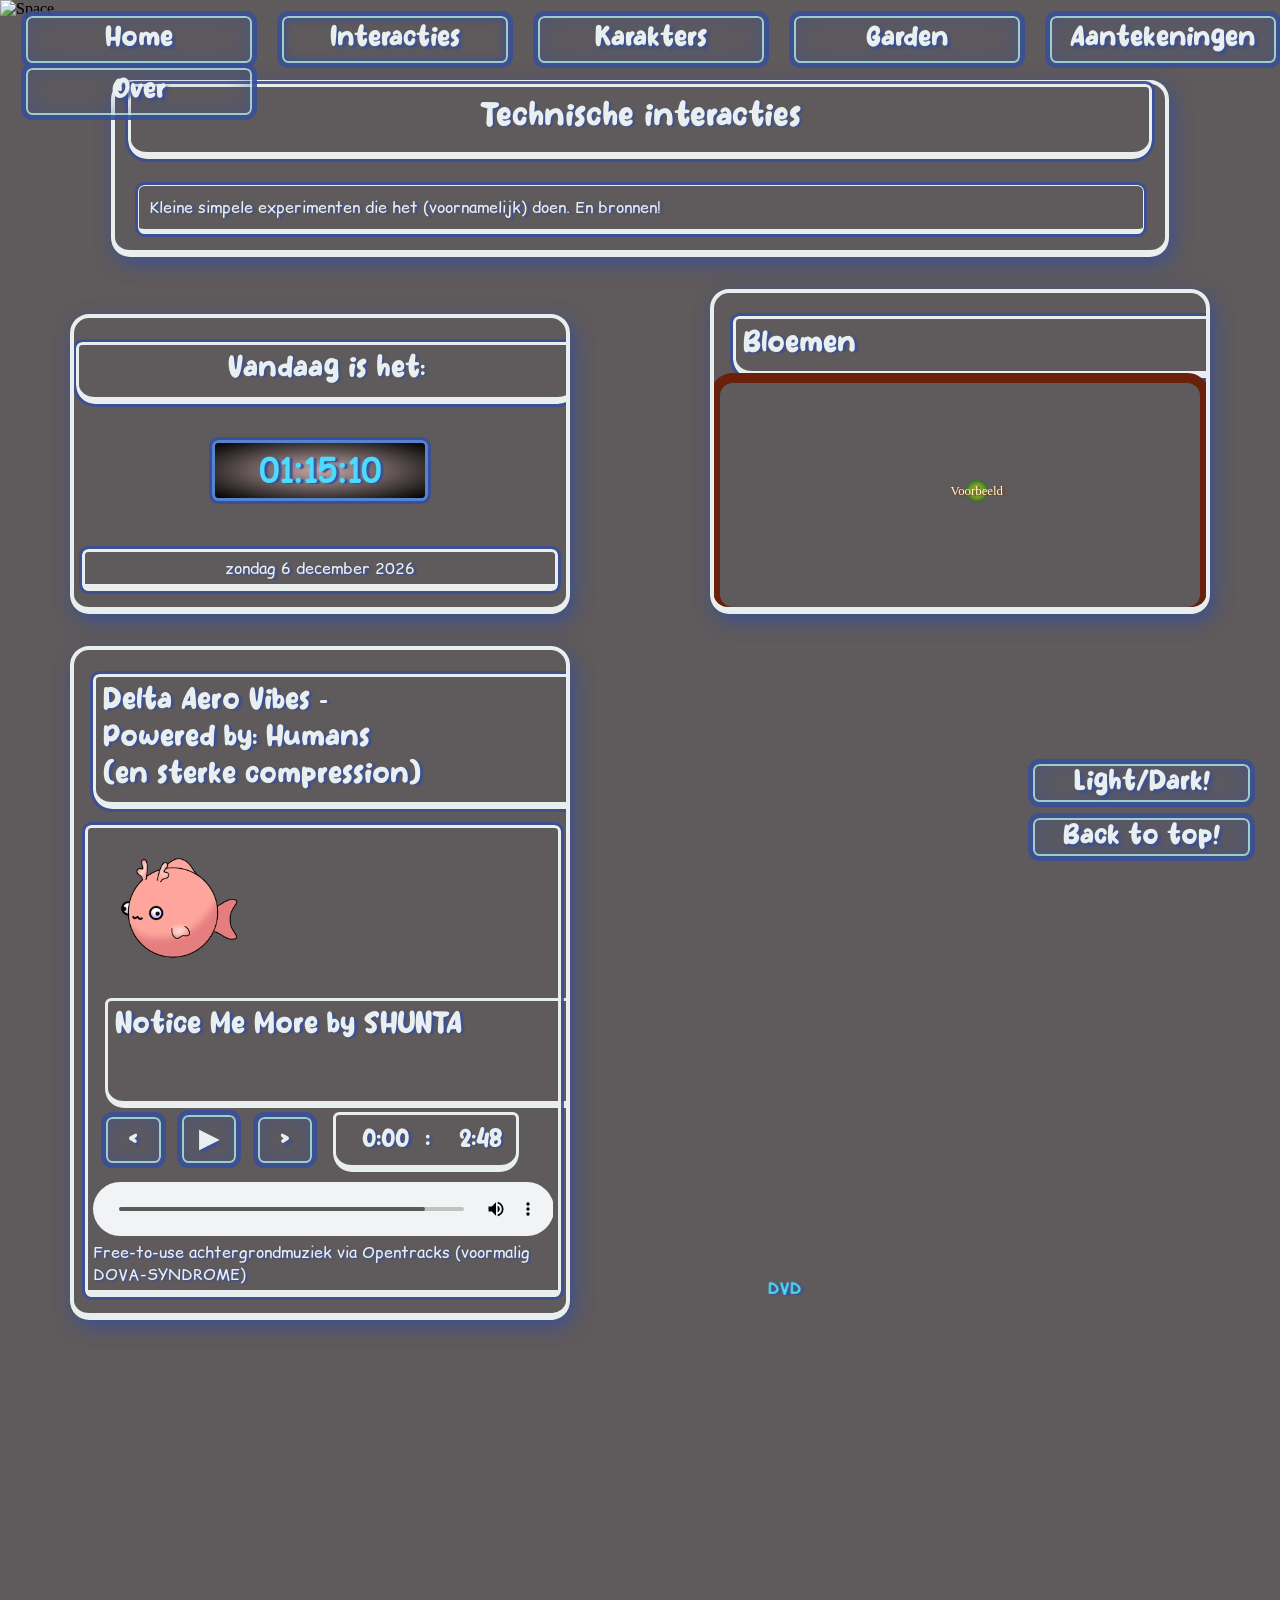
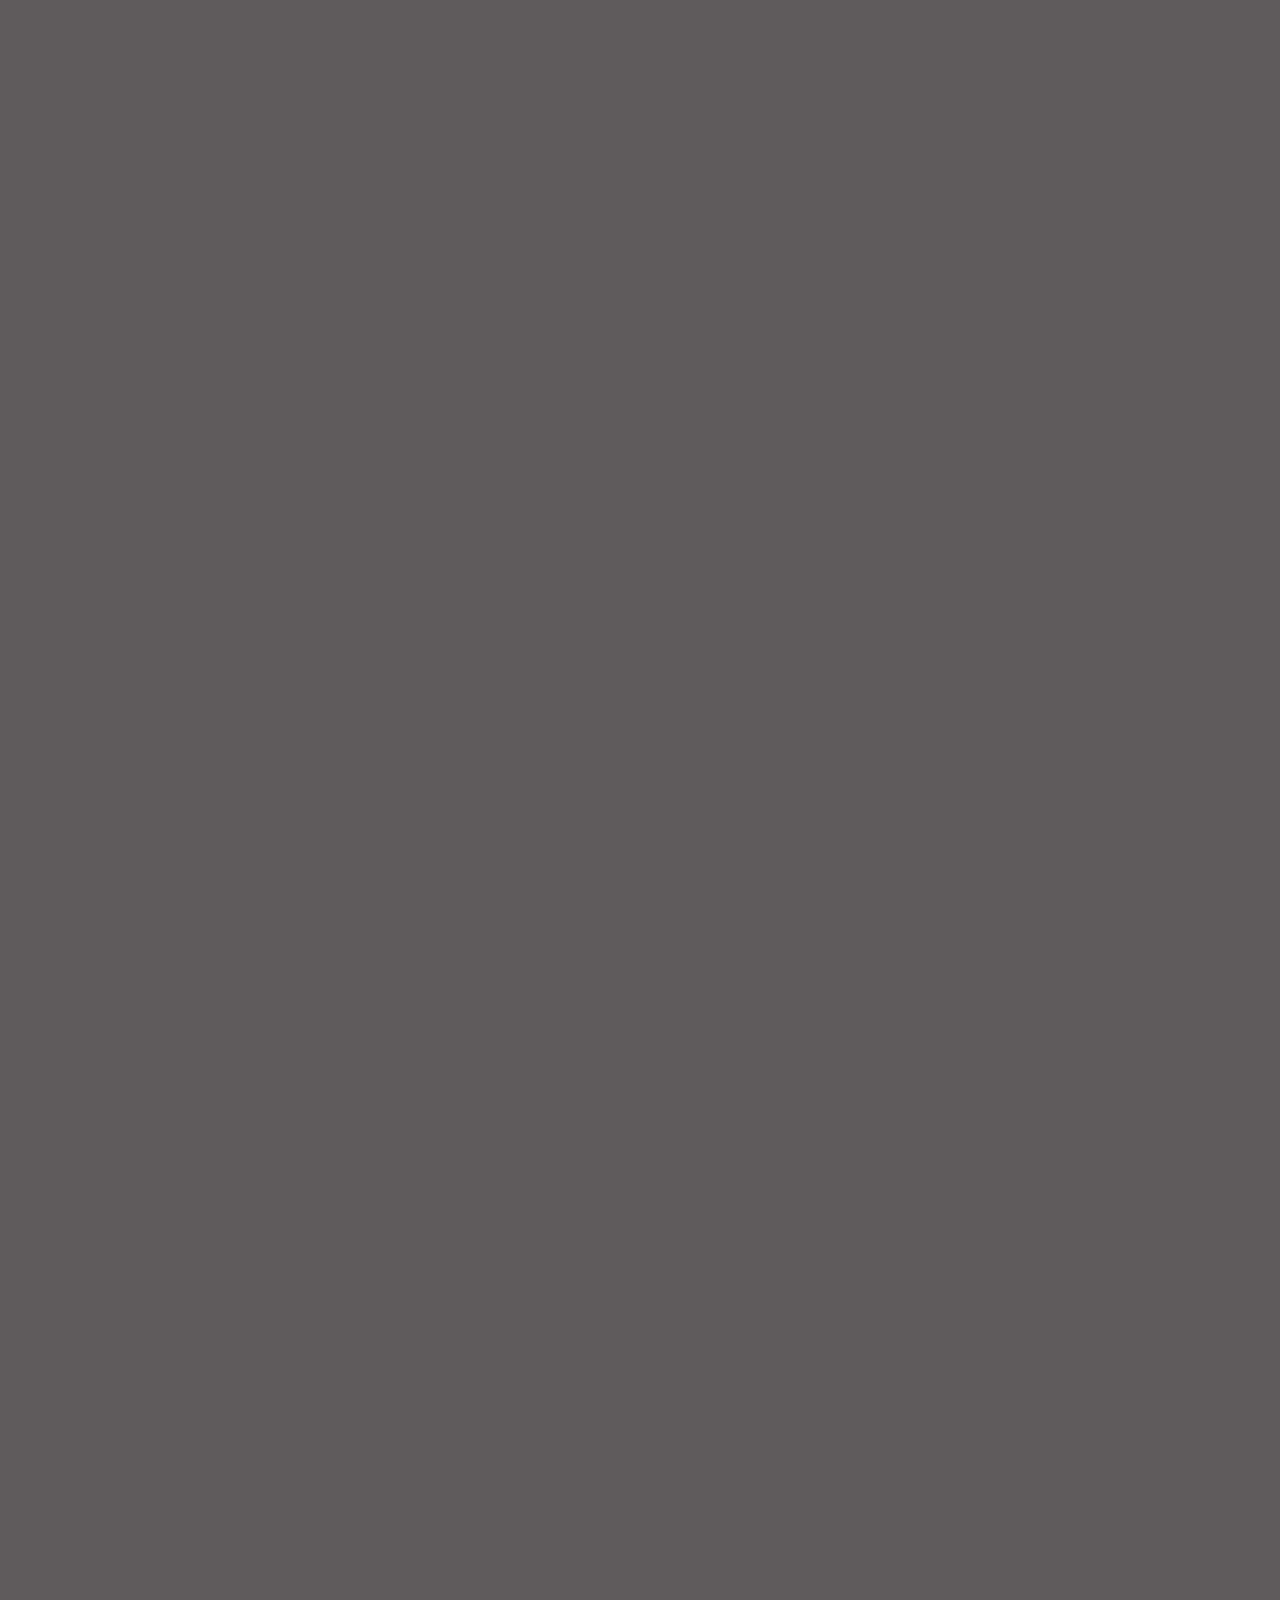
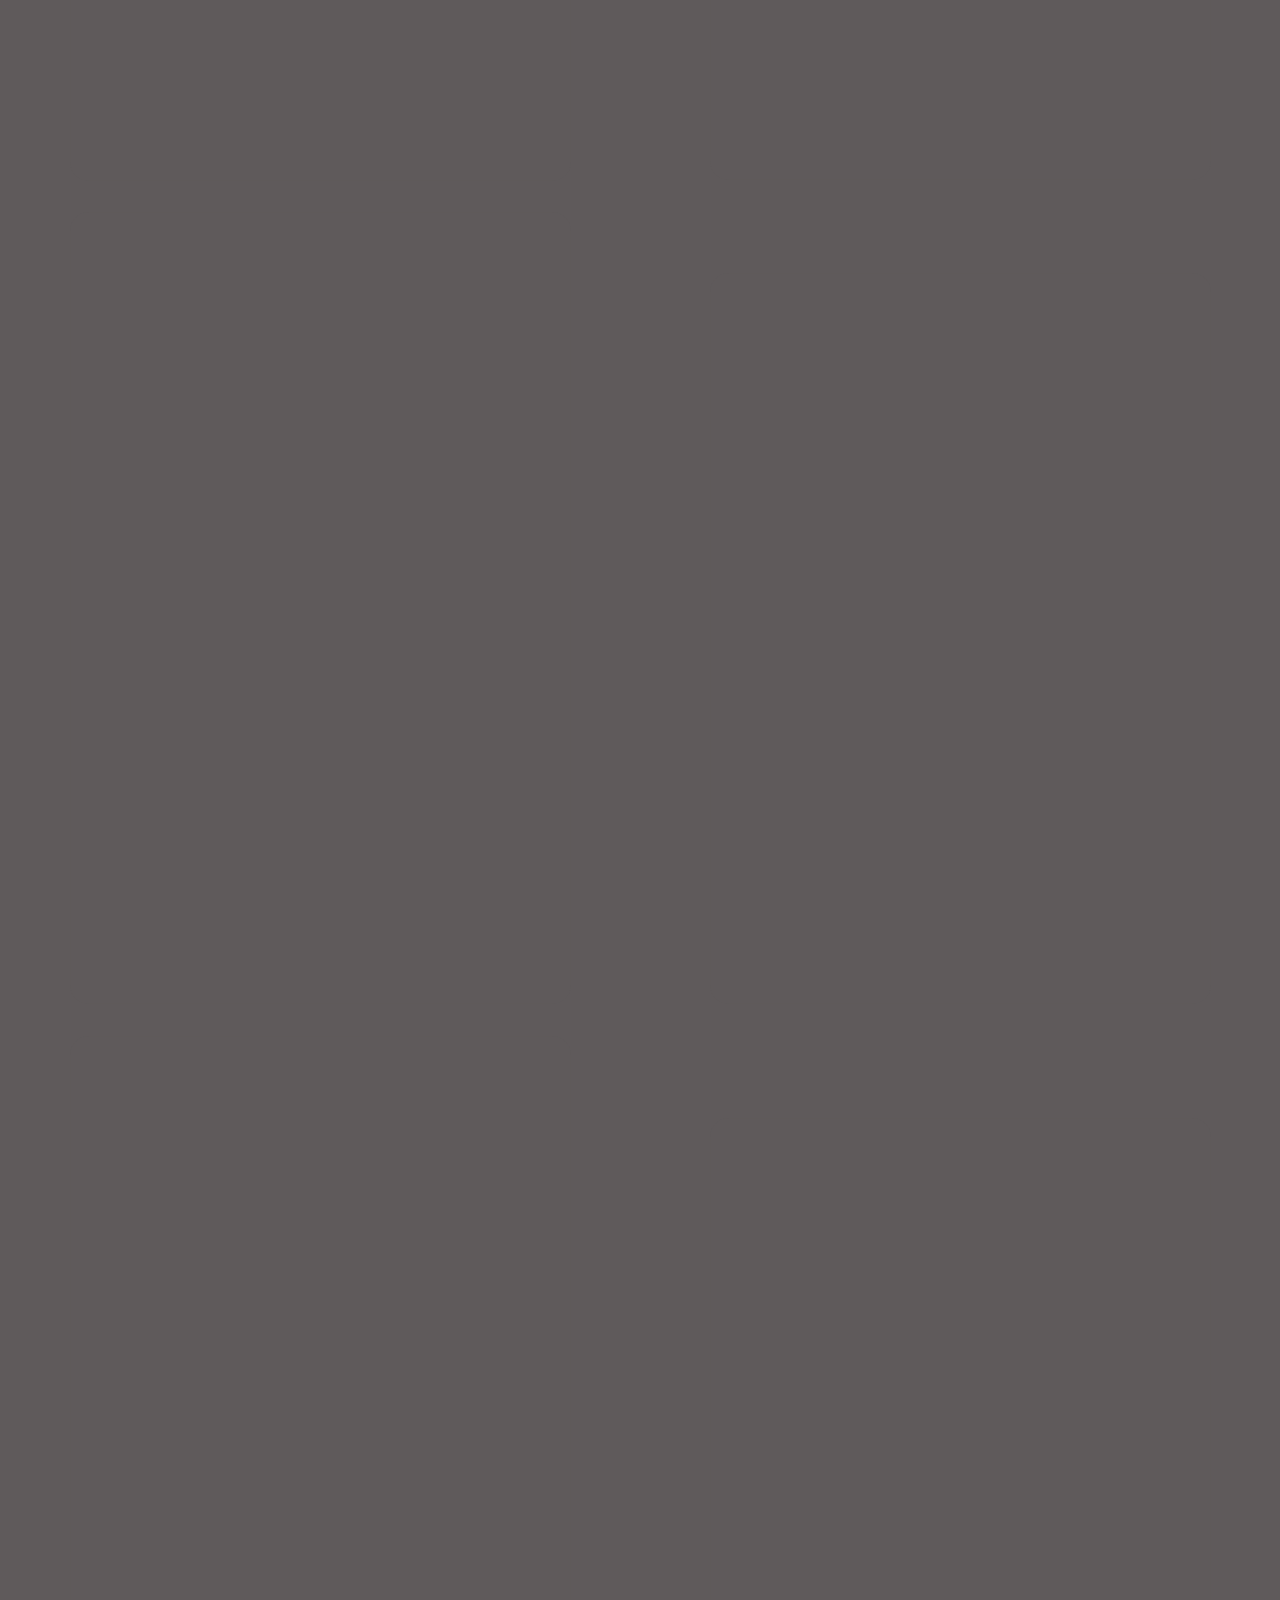
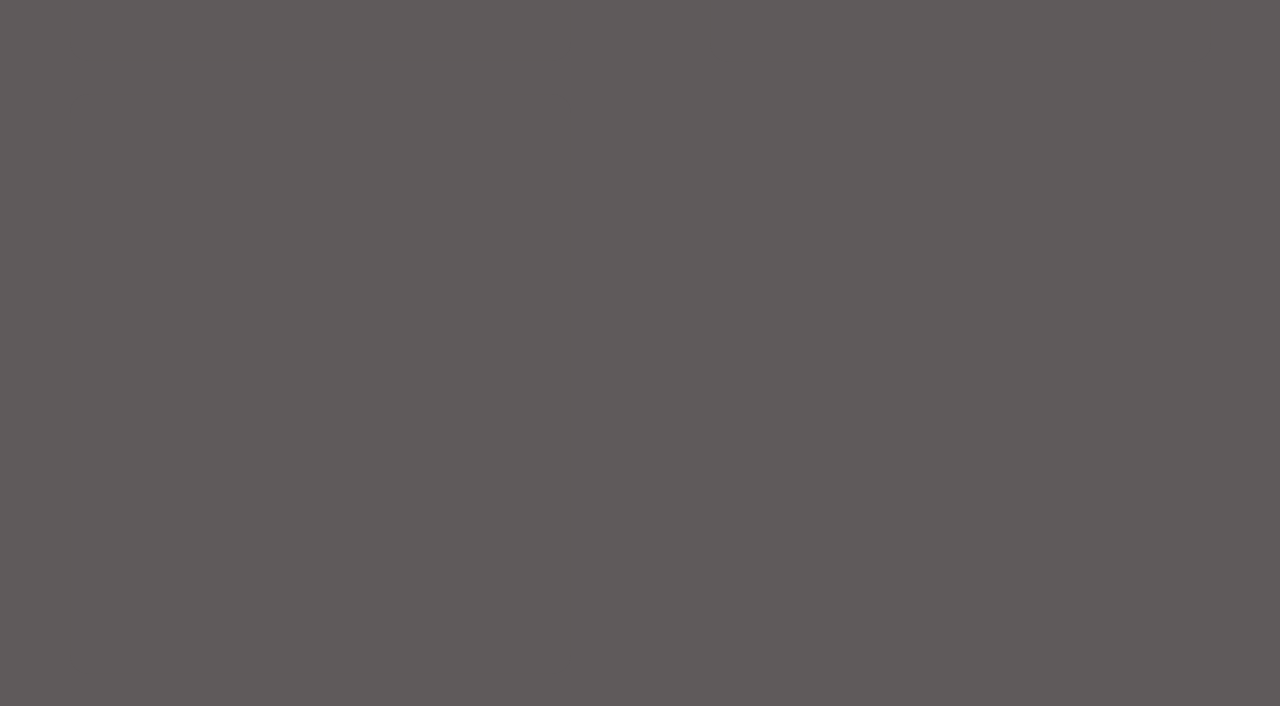
==== html/interactief.html @ 08a86a48 "update" ====
<!DOCTYPE html>
<html lang="nl" id="htmlTheme" class="lightTheme">
<head>
    <title>Interactief - Digital Garden</title>
    <meta charset="UTF-8">
    <meta name="viewport" content="width=device-width, initial-scale=1.0">
    <link rel="icon" type="image/png" href="../images/favicon/favicon-96x96.png" sizes="96x96">
    <link rel="icon" type="image/svg+xml" href="../images/favicon/favicon.svg">
    <link rel="shortcut icon" href="../images/favicon/favicon.ico">
    <link rel="stylesheet" href="../css/base.css">
    <link rel="stylesheet" href="../css/grid-text-containers-base.css">
    <link rel="stylesheet" href="../css/flower-button.css">
    <link rel="stylesheet" href="../css/interactief-picker-player.css">
    <link rel="stylesheet" href="../css/gradient-animaties-opdracht.css">
</head>
<body style="background-color:rgb(95, 90, 91)">
    <script>
        document.addEventListener('DOMContentLoaded', function load() {
            document.getElementById("trackImg").style.animationPlayState = "paused";
            pickSong(songList);
        });
    </script>
<nav>
    <a class="screenReaderShortcut" href="#mainContent">Overslaan naar hoofdcontent</a>
    <a class="btn-style" href="../index.html">Home</a>
    <a class="btn-style here" >Interacties</a>
    <a class="btn-style" href="./characters.html">Karakters</a>
    <a class="btn-style" href="./inspiration-garden.html">Garden</a>
    <a class="btn-style" href="./aantekeningen.html">Aantekeningen</a>
    <a class="btn-style" href="./over.html">Over</a>
</nav>
    <article id="mainContent" class="textContainer introText">
    <h1>Technische interacties</h1>
    <p>Kleine simpele experimenten die het (voornamelijk) doen. En bronnen!</p>
    </article>

<main class="gridColumnsContainer">

    <article class="textContainer timeContainer">
    <h2>Vandaag is het:</h2>
    <p id="currentTime">...</p>
    <p id="currentDate">...</p>
    </article>
    <script src="../js/update-date-time.js"></script>

    <article class="textContainer">
        <h2>Bloemen</h2>
        <div id="field">
        <p id="flower">Voorbeeld</p>
        </div>
    </article>

    <article class="textContainer">
    <h2>Delta Aero Vibes -<br>Powered by: Humans<br>(en sterke compression)</h2>
    <p class="bgBg">
    <img id="trackImg" src="../images/export-spinvis.png" alt="Drawing of a fish">
    <span id="trackName" style="min-height:3em"> >Wachten op input...</span>
        <button class="btn-style audioButton" onclick="pickPrevSong(songList)">&lt;</button>
        <button class="btn-style audioButton" id="playButton" onclick="togglePlay()">▶</button>
        <button class="btn-style audioButton" onclick="pickNextSong(songList)">&gt;</button>
        <span id="playerTimeContainer">
        <span id="currentSongTime" class="time">0:00</span> : <span id="durationTime" class="time">0:00</span>
        </span><br>
        <audio id="trackAudio" controls src="../sound/Notice_Me_More.mp3"></audio><br>
        <!--
        <input type="range" id="seek-slider" min="1" max="100" value="0" onchange="seekTo()">
        <input type="range" id="volume-slider" max="100" value="100">
        -->
        Free-to-use achtergrondmuziek via Opentracks (voormalig DOVA-SYNDROME)
    </p>
    </article>
    <script src="../js/audio-player.js"></script>

    <article class="textContainer">
        <h2>Prehistorische entertainment</h2>
        <p>Verouderd marquee element, maar zeer entertaining.</p>
            <marquee
    style="border: 0.3vw solid rgb(85, 131, 210); outline: 0.3vw solid rgb(57, 79, 152); border-radius: 0.5vw; background-color:black; background: radial-gradient(rgb(194, 169, 169), black); color: rgb(74, 219, 255); font-size: 1em; font-weight:bold;"
    direction="down"
    width="250"
    height="200"
    behavior="alternate"
    class="outlined">
    <marquee behavior="alternate">DVD</marquee>
    </marquee>
    </article>

    <article class="textContainer">
        <h2>Color picker</h2>
        <input id="colorPicker" type="color">
        <p id="dynamicBg"><span id="dynamicTextColor">hex #xxxxxx<br>rgb(x, x, x)</span></p>
    </article>
    <script src="../js/color-picker-display.js"></script>

    <article class="textContainer">
        <h2>D20 dobbelsteen</h2>
        <p>Krijg een random getal tussen 1 en 20.</p>
        <button id="dice" class="btn-style">Gooi</button>
    </article>
    <script src="../js/dice.js"></script>

    <article class="textContainer">
        <h2>Aaibare Alaskan Malamute</h2>
        <p>In het Copper/Ahtna chapter in Alaska laat deltakarakter Tagha aan Rosie de Iditarod Trail Hondenslede Race zien.<br><br>
            - Druk op de hond om de interactie te beginnen!<br>
            - Maak een grote aaibeweging over de hond met de muis :D</p>
        <img id="deltaDog" onclick="setPose(poseOptions)" src="../images/dog/export-dog-tail-default-open.png" alt="Drawing of an Alaskan malamute dog">
    </article>
    <script src="../js/pet-the-dog.js"></script>

    <article class="textContainer">
        <h2>Songtekst opdracht</h2>
        <p>Interactieve iframe: Virtual Insanity door Jamiroquai.<a target="_blank" href="./songtekst-opdracht.html" class="linkSimple btn-style">Direct naar songtekst pagina</a></p>
        <iframe src="./songtekst-opdracht.html"></iframe>
    </article>

    <article class="textContainer variableColorContainer kleurText">
        <h2>Variable kleuren: light & dark</h2>
        <p>Kleuren die je tegenkomt op de site.</p>
        <article class="variableColorLight">
            <h3>Light mode kleuren</h3>
            <p style="background-color:var(--light-hoofdkleur)">--light-hoofdkleur: rgb(85, 131, 210);</p>
            <p style="background-color:var(--light-outlinekleur)">--light-outlinekleur: rgba(57, 79, 152, 0.9);</p>
            <p style="background-color:var(--light-accentkleur)">--light-accentkleur: rgba(19, 94, 31, 0.9);</p>
            <p class="darkText" style="background-color:var(--light-borderkleur)">--light-borderkleur: rgba(174, 236, 229, 0.8);</p>
            <p class="darkText" style="background-color:var(--light-tekstkleur)">--light-tekstkleur: rgb(233, 239, 239);</p>
        </article>
        <article class="variableColorDark">
            <h3>Dark mode kleuren</h3>
            <p style="background-color:var(--dark-hoofdkleur)">--dark-hoofdkleur: rgb(132, 75, 85);</p>
            <p style="background-color:var(--dark-rood-outlinekleur)">--dark-rood-outlinekleur: rgba(94, 19, 43, 0.9);</p>
            <p style="background-color:var(--dark-groen-schaduwkleur)">--dark-groen-schaduwkleur: rgba(28, 60, 36, 0.9);</p>
            <p style="background-color:var(--dark-knop-shine)">--dark-knop-shine: rgb(76, 137, 75);</p>
            <p class="darkText" style="background-color:var(--dark-borderkleur)">--dark-borderkleur: rgba(236, 165, 165, 0.8);</p>
            <p class="darkText" style="background-color:var(--dark-tekstkleur)">--dark-tekstkleur: rgb(237, 223, 223);</p>
        </article>
    </article>

    <article class="textContainer variableColorContainer">
        <h2>Gradienten: light & dark</h2>
        <p>De gradienten die je tegenkomt op de site.</p>
        <article class="variableColorLight">
            <h3>Light mode gradienten</h3>
            <p style="background-image:linear-gradient(to bottom left, var(--light-hoofdkleur), rgb(90, 110, 176), rgba(141, 158, 214, 0.8), var(--light-outlinekleur), var(--light-hoofdkleur))">Knoppen: linear-gradient(to bottom left, var(--light-hoofdkleur), rgb(90, 110, 176), rgba(141, 158, 214, 0.8), var(--light-outlinekleur), var(--light-hoofdkleur))</p>
            <p style="background-image:linear-gradient(170deg in oklch, var(--light-outlinekleur) 10%, var(--light-accentkleur) 90%)">Navigatie HIER: linear-gradient(170deg in oklch, var(--light-outlinekleur) 10%, var(--light-accentkleur) 90%)</p>
            <p style="background-image:linear-gradient(170deg in oklch, var(--light-outlinekleur) 10%, var(--light-accentkleur), var(--dark-groen-schaduwkleur) 90%)">Headers, textboxes: linear-gradient(170deg in oklch, var(--light-outlinekleur) 10%, var(--light-accentkleur), var(--dark-groen-schaduwkleur) 90%)</p>
            <p style="background-image:repeating-linear-gradient(45deg, rgba(106, 210, 85, 0.6) 10px, rgba(230, 255, 86, 0.5) 100px, rgba(47, 207, 165, 0.6) 250px, rgba(106, 210, 85, 0.6) 400px)">Text container: repeating-linear-gradient(45deg in oklch, rgba(106, 210, 85, 0.6) 10px, rgba(230, 255, 86, 0.5) 100px, rgba(47, 207, 165, 0.6) 250px, rgba(106, 210, 85, 0.6) 400px)</p>
        </article>
        <article class="variableColorDark">
            <h3>Dark mode gradienten</h3>
            <p style="background-image:linear-gradient(to bottom left, var(--dark-groen-schaduwkleur), var(--dark-knop-shine), var(--dark-groen-schaduwkleur))">Knoppen: linear-gradient(to bottom left, var(--dark-groen-schaduwkleur), var(--dark-knop-shine), var(--dark-groen-schaduwkleur))</p>
            <p style="background-image:linear-gradient(in oklch, rosybrown, var(--dark-hoofdkleur))">Navigatie HIER: linear-gradient(in oklch, rosybrown, var(--dark-hoofdkleur))</p>
            <p style="background-image:linear-gradient(170deg in oklch, var(--dark-hoofdkleur), var(--dark-rood-outlinekleur))">Headers, textboxes: linear-gradient(170deg in oklch, var(--dark-hoofdkleur), var(--dark-rood-outlinekleur))</p>
            <p style="background-image:linear-gradient(to bottom right, rgb(159, 109, 97), rgba(245, 200, 200, 0.7), rgb(159, 109, 97))">Text container: linear-gradient(to bottom right, rgb(159, 109, 97), rgba(245, 200, 200, 0.7), rgb(159, 109, 97))</p>
        </article>
    </article>

    <article class="textContainer gradientAnimatieOpdracht">
        <h2>Extra interactieve hovers</h2>
        <div>Clock effect</div>
        <div>Light effect</div>
        <div>Jumping fish</div>
        <div>Font Stretch</div>
        <div>Hourglass effect</div>
    </article>

    <article class="textContainer scrollLock">
        <h2>Deep dives en hun kennisbrenging</h2>
        <p>S0 - HTML & CSS Basics<br>
        ~ De site bestaat uit nette, duidelijke html en css.
        <img src="../images/deep-dives-summary-images/screenshot-dives-nette-html.jpg" alt="">
    </p>
        <p>S0 - Praktische CSS<br>
        ~ Veel gestijld met css, komen ook verschillende selectoren bij kijken.
        <img src="../images/deep-dives-summary-images/screenshot-dives-selectoren.jpg" alt="">
    </p>
        <p>S0 - CSS: fonts met kleur en effecten<br>
        ~ Fonts gevonden via DaFont en Google Fonts, toegevoegd met @fontface.
        <img src="../images/deep-dives-summary-images/screenshot-dives-font-face.jpg" alt="">
    </p>
        <p>S0 - Typografie<br>
        ~ Speels lettertype met persoonlijkheid voor knoppen en headers, en simpel leesbaar lettertype voor leesmateriaal.
        <img src="../images/deep-dives-summary-images/screenshot-lettertypes-speels-en-leesbaar.jpg" alt="">
    </p>
        <p>S0 - Schetsen van o.a. interactie en animatie<br>
        ~ Gemaakt wanneer nodig.
        <img src="../images/deep-dives-summary-images/screenshot-dives-img_rosie-hoofdmenu-schets.jpg" alt="">
    </p>
        <p>S0 - Interactie: MMD, micro-interacties, forms<br>
        ~ Interactieve elementen zoals knoppen hebben hover, focus en active states.
        <img src="../images/deep-dives-summary-images/screenshot-dives-states.jpg" alt="">
    </p>
        <br>
        <p>S1 - Light & Dark theme<br>
        ~ Custom properties gebruikt, bv voor de kleuren. Schakelen tussen dark en light mode met light-dark().
        <img src="../images/deep-dives-summary-images/screenshot-dives-variable-colors.jpg" alt="">
    </p>
        <p>S1 - Mooie kleuren en gradients<br>
        ~ Veel kleuren gebruikt met gradienten, vooral linear-gradient(), maar ook gebruik gemaakt van conic-gradient() en repeating-linear-gradient(). Geexperimenteerd met @property. Voldoende contrast tussen de kleuren.
        <img src="../images/notes-images/screenshot-chars-focus-brightend-light.jpg" alt="">
    </p>
        <p>S1 - Grid 101 + Media queries<br>
        ~ Grid kolommen en flexbox gebruikt. @media gebruikt voor het responsive maken van de site op kleinere formaten zoals > 30em. Bijvoorbeeld op de homepage op een groot scherm, staat de afbeelding van de mascotte bovenaan op de zijkant, maar op mobiel formaat staat ze onderin binnen het vak.
        <img src="../images/deep-dives-summary-images/screenshot-dives-index-img.jpg" alt="" style="width:50%">
    </p>
        <p>S1 - Responsive grid + Grid-areas<br>
        ~ Display grid gebruikt samen met grid-template-columns: repeat(auto-fit, minmax(40em, 1fr)) voor responsive kolommen.
        <img src="../images/deep-dives-summary-images/screenshot-dives-grid.jpg" alt="">
    </p>
        <p>S2 - Buttons, states en selectors<br>
        ~ Alle knoppen hebben hover, focus en active states.
        <img src="../images/deep-dives-summary-images/screenshot-dives-knop-focus.jpg" alt="">
    </p>
        <p>S2 - Buttons + Dialogs<br>
        ~ Buttons die allerlei dingen doen zoals light/dark wisselen. Cookie melding is een dialog.
        <img src="../images/deep-dives-summary-images/screenshot-dives-cookie-dialog.jpg" alt="">
    </p>
        <p>S2 - Position + Dialogs<br>
        ~ Per position een voorbeeld: fixed voor de navigatie, sticky voor de popup in de inspiratiegarden, absolute voor de decoratieve afbeelding op het hoofdmenu, relative voor de containers van de afbeeldingrijtjes op de over pagina, static voor alles waar geen specifiek type position voor nodig is.
        <img src="../images/deep-dives-summary-images/screenshot-dives-position-fixed.jpg" alt="">
    </p>
        <p>S2 - Meer interactie met HTML en CSS<br>
        ~ Target="blank" toegevoegd aan de link naar de pagina in het iframe op de interacties pagina zodat het opent in een nieuw tabblad, en je makkelijker terug kan naar de hoofdsite. Gestijld met selector a[target="_blank"].
        <img src="../images/deep-dives-summary-images/screenshot-dives-target-blank.jpg" alt="" style="width:50%">
    </p>
        <br>
        <p>S3 - Interessantere layouts<br>
        ~ Vw voor bijna alle grootte-gerelateerde situaties gebruikt. Clamp() gebruikt voor responsive lettergroottes.
        <img src="../images/deep-dives-summary-images/screenshot-dives-font-clamp.jpg" alt="">
    </p>
        <p>S3 - Variabele fonts<br>
        ~ Functioneel variabele font "MovementV" gevonden en hover transities met font-variation-settings uitgeprobeerd.
        <img src="../images/notes-images/screenshot-font-stretch-state-hover.jpg" alt="" style="width:50%">
    </p>
        <p>S3 - CSS animaties<br>
        ~ Animaties gemaakt met @keyframes, en transition bv naar :hover en :active.
        <img src="../images/deep-dives-summary-images/screenshot-dives-keyframes.jpg" alt="">
    </p>
        <p>S3 - Maak je website af<br>
        ~ Validatie en toegankelijkheid doorstaan.
        <img src="../images/deep-dives-summary-images/screenshot-dives-validatie-ok.jpg" alt="">
    </p>
    </article>

    <article class="textContainer">
        <h2>Inspirerende digital gardens gezien, met resources</h2>
        <p>Verzameld aan het begin van dit blok. Alle sites gelinkt.<br>Druk op de iframe hieronder en gebruik de links en rechts pijltjes voor het navigeren door de Remark presentatie.<a target="_blank" href="./remark-presentatie.html" class="linkSimple btn-style">Direct naar presentatie pagina</a></p>
        <iframe src="./remark-presentatie.html"></iframe>
    </article>

    <article class="textContainer bronnenContainer">
        <h2>Technische bronnen</h2>
        <p>
        - Vorige opleiding voorkennis (html, css, javascript, python)<br><br>
        - MDN (wat doet een element of property precies op zichzelf)<br><a>https://developer.mozilla.org/en-US/docs/Web/HTTP/Reference/Status/418</a><br><br>
        - Stack Overflow (specifieke antwoorden bij specifieke vragen)<br><a>https://stackoverflow.com/questions/26449590/make-css-pseudoelement-before-same-height-as-main-element</a><br><br>
        - De deep dives (specifieke handige inspiratie)<br><a>https://codepen.io/editor/vasilisvg/pen/01a10b68-abd8-77ce-a22a-64502d29c880</a><br><br>
        - Uitproberen en combineren en kijken wat er gebeurt.<br><a>https://christina.keultjes.net/digital-garden/index.html</a>
        </p>
    </article>

        <article class="textContainer bronnenContainer">
        <h2>Overige bronnen</h2>
        <p>
        - Pixabay (Royalty-vrije afbeeldingen. Bijvoorbeeld hierachter de ruimte-achtergrond en de gif er bovenop)<br><a>https://pixabay.com/illustrations/stars-sky-space-space-wallpaper-2643089/</a><br><br>
        - Opentracks [voormalig DOVA-SYNDROME] (Royalty-vrije muziek gemaakt door echte mensen. Voor de muziekspeler op deze pagina)<br><a>https://opentracks.com/en/bgm/detail/23852</a><br><br>
        - Mezelf (Eigen tekeningen, eigen code, eigen passie)<br><br><img src="../images/export-goldi-en-rosie-wojack-pointing.png">
    </p>
    </article>

</main>
<button id="lightDark" class="btn-style">Light/Dark!</button>
<button id="btt" class="btn-style">Back to top!</button>
<script src="../js/back-to-top.js"></script>
<script src="../js/light-dark-theme-switch.js"></script>
<img class="backgroundImg" src="https://cdn.pixabay.com/photo/2017/08/15/08/23/stars-2643089_1280.jpg" alt="Space">
<img class="backgroundImg" style="filter: saturate(0.1); opacity: 0.2;" src="https://cdn.pixabay.com/animation/2024/05/22/19/11/19-11-53-681_512.gif" alt="Space">
</body>
</html>
---- css/base.css ----
@font-face {font-family: First Coffee; src: url('../fonts/First-Coffee.ttf');}
/*@font-face {font-family: Yusei Magic; src: url('../fonts/YuseiMagic-Regular.ttf');}*/
@font-face {font-family: Comic Relief; src: url('../fonts/ComicRelief-Regular.ttf');}
/**************************
* MARK: Page basics
**************************/
:root {
cursor: url('../images/cursor-images/export-cursor-default-rosie.png'), default;
--light-hoofdkleur: rgb(85, 131, 210);
--light-outlinekleur: rgba(57, 79, 152, 0.9);
--light-accentkleur: rgba(19, 94, 31, 0.9);
--light-borderkleur: rgba(174, 236, 229, 0.8);
--light-tekstkleur: rgb(233, 239, 239);

--dark-hoofdkleur: rgb(132, 75, 85);
--dark-rood-outlinekleur: rgba(94, 19, 43, 0.9);
--dark-groen-schaduwkleur: rgba(28, 60, 36, 0.9);
--dark-knop-shine: rgb(76, 137, 75);
--dark-borderkleur: rgba(236, 165, 165, 0.8);
--dark-tekstkleur: rgb(237, 223, 223);
}
body, html {
    margin:0;
    padding:0;
    scrollbar-color: light-dark(var(--light-outlinekleur), var(--dark-hoofdkleur)) light-dark(var(--light-tekstkleur), var(--dark-tekstkleur));
	@media (prefers-reduced-motion:no-preference) {
		scroll-behavior:smooth;
	}
}
body {
    background-color: light-dark(var(--light-tekstkleur), var(--dark-borderkleur));
    overflow-x: hidden;
}
::selection {
  color: light-dark(var(--light-tekstkleur), var(--dark-tekstkleur));
  background: light-dark(rgb(29, 142, 67), rgb(199, 79, 145));
}
/**************************
* MARK: Links
**************************/
a, button, select, summary, .btn-style {
    cursor: url('../images/cursor-images/export-cursor-pointer-rosie.png'), default;
}
a:focus:not(:active), button:focus:not(:active), select:focus:not(:active), summary:focus:not(:active), .btn-style:focus:not(:active) {
    outline: 0.3em solid light-dark(Chartreuse, cyan);
    border: 0.1em solid rgb(18, 26, 54);
    box-shadow: 0 0 0 0.5em rgb(18, 26, 54) !important;
}
a {
    color: light-dark(var(--light-tekstkleur), var(--dark-tekstkleur));
    text-decoration:none;
}
.screenReaderShortcut {
    position:absolute;
    top:-300%;
}
/**************************
* MARK: Themes 
**************************/
.lightTheme {
  color-scheme: light;
}
.darkTheme {
  color-scheme: dark;
}
.backgroundImg {
    position: fixed;
    top:0;
    bottom: auto;
    overflow: hidden;
    height: auto;
    width: 100vw;
    min-height:100vh;
    mix-blend-mode: multiply;
    z-index:-2;
}
h1 {
    font-family: First Coffee;
    font-size:clamp(2rem, 2vw, 2.5rem);
    font-weight: normal;
    text-align: center;
    color: light-dark(var(--light-tekstkleur), var(--dark-tekstkleur));
    text-shadow: 0.2vw 0.1vw 0.1vw light-dark(var(--light-outlinekleur), var(--dark-rood-outlinekleur));
    border-radius:0.5vw 0.5vw 1.5vw 1.5vw;
    border: 0.3vw solid light-dark(var(--light-tekstkleur), var(--dark-tekstkleur));
    border-bottom: 0.6vw solid light-dark(var(--light-tekstkleur), var(--dark-tekstkleur));
    background-image: light-dark(linear-gradient(170deg in oklch, var(--light-outlinekleur) 10%, var(--light-accentkleur), var(--dark-groen-schaduwkleur) 90%), linear-gradient(170deg in oklch, var(--dark-hoofdkleur), var(--dark-rood-outlinekleur)));
    /*background-image: light-dark(linear-gradient(170deg in oklch, var(--light-outlinekleur), var(--light-accentkleur), var(--dark-groen-schaduwkleur)), linear-gradient(170deg in oklch, var(--dark-hoofdkleur), var(--dark-rood-outlinekleur)));*/
    outline: 0.3vw solid light-dark(var(--light-outlinekleur), var(--dark-groen-schaduwkleur));
    padding:1.2%;
    margin-top: 0;
    z-index:2;
}
/**************************
* MARK: Navigatie
**************************/
nav {
    position:fixed;
    display:grid;
    grid-template-columns: repeat(auto-fit, minmax(15em, 1fr));
    text-align:center;
    justify-content: center;
    font-family:"First Coffee";
    top: 1vw;
    width:100%;
    height:2.9vw;
    /*
    background-color:light-dark(var(--light-hoofdkleur), var(--dark-hoofdkleur));
    background-image: linear-gradient( 102deg, rgba(255,255,255, 0) 20%, rgba(255,255,255, 0.1) 40%, rgba(232, 255, 253, 0.3), rgba(255,255,255, 0) 85% );
    */
    color: light-dark(var(--light-tekstkleur), var(--dark-tekstkleur));
    margin:0;
    z-index:90;
    @media (width < 30em) {
        width: auto;
        display:flex;
        justify-content: space-evenly;
    }
}
/**************************
* MARK: Knoppen
**************************/
.here {
    background-image:none !important;
    color: light-dark(var(--light-tekstkleur), var(--dark-tekstkleur)) !important;
    text-shadow: 0.1em 0.1em 0.1em light-dark(var(--light-outlinekleur), var(--dark-hoofdkleur)) !important;
    background-image: light-dark(linear-gradient(170deg in oklch, var(--light-outlinekleur) 10%, var(--light-accentkleur) 90%), linear-gradient(in oklch, rosybrown, var(--dark-hoofdkleur))) !important;
    box-shadow: inset 0 0 0.3em 0.05em light-dark(var(--light-outlinekleur), var(--dark-groen-schaduwkleur)) !important;
    cursor: url('../images/cursor-images/export-cursor-default-rosie.png'), default;
}
.btn-style {
    display:flex;
    flex-shrink: 0;
    justify-content: center;
    align-items: center;
    text-align: center;
    font-family:"First Coffee";
    font-size: 1.7em;
    /*font-size:clamp(1.7rem, 1.7vw, 1.5rem);*/
    @media (width < 50em) {
        font-size: 1.2em;
    }
    margin: 0.1em;
    color: light-dark(var(--light-tekstkleur), var(--dark-tekstkleur));
    min-width: 150px;
    width:8em;
    max-width:40vw;
    min-height:30px;
    height:1.4em;
    padding: 1% !important;
    margin-left:2vw;
    border-radius: 0.5vw;
    background-color: transparent;
    /*background-image: light-dark(linear-gradient(to bottom left, var(--light-hoofdkleur), var(--light-borderkleur), var(--light-outlinekleur), var(--light-hoofdkleur))*/
    /*background-image: light-dark(linear-gradient(to bottom left, var(--light-hoofdkleur), rgb(90, 110, 176), rgba(141, 158, 214, 0.8), var(--light-outlinekleur), var(--light-hoofdkleur))*/
    background-image: light-dark(linear-gradient(to bottom left, var(--light-hoofdkleur), rgb(90, 110, 176), rgba(141, 158, 214, 0.8), var(--light-outlinekleur), var(--light-hoofdkleur)), linear-gradient(to bottom left, var(--dark-groen-schaduwkleur), var(--dark-knop-shine), var(--dark-groen-schaduwkleur)));
    border:0.08em solid light-dark(var(--light-borderkleur), var(--dark-borderkleur));
    outline: 0.2em solid light-dark(var(--light-outlinekleur), var(--dark-groen-schaduwkleur));
    transition: all 550ms cubic-bezier(0.19, 1, 0.22, 1);
    text-shadow: 0.1em 0.1em 0.1em light-dark(var(--light-outlinekleur), var(--dark-groen-schaduwkleur));
    box-shadow: inset 0 0 2vw light-dark(rgba(57, 79, 152, 0.5), rgba(28, 60, 36, 0.5));
    transform: scale(1);
} 
.btn-style:hover:not(.here) {
    box-shadow: inset 0 0 0.5vw 0.2vw light-dark(var(--light-borderkleur), var(--dark-borderkleur));
    transform: scale(1.03, 1.04);
}
.btn-style:active:not(.here) {
    transition: all 50ms;
    transform: scale(0.9)
}
#btt {
    position: fixed;
    z-index: 5;
    right:1em;
    bottom:1.5em;
    @media (width < 50em) {
        bottom:3.5em;
    }
}
#lightDark {
    position: fixed;
    z-index: 5;
    right:1em;
    bottom:3.5em;
    @media (width < 50em) {
        bottom:5.5em;
    }
}
button {
    background-color: transparent;
}
button a {
    width:100% !important;
}
---- css/grid-text-containers-base.css ----
/**************************
* MARK: Grids
**************************/
.gridColumnsContainer {
    display:grid;
    grid-template-columns: repeat(auto-fit, minmax(40em, 1fr));
    justify-content: center;
}
.gridColumnsContainer > * {
    top:0
}
/**************************
* MARK: Articles
**************************/
.textContainer, article {
    font-family: Comic Relief, Sans-Serif;
    /*font-size: 1.2vw*/
    font-size: clamp(1rem, 1vw, 1.5rem);
    font-weight:300;
    color: light-dark(var(--light-tekstkleur), var(--dark-tekstkleur));
    text-shadow: 0.2vw 0.1vw 0.1vw light-dark(var(--light-outlinekleur), var(--dark-rood-outlinekleur));
    margin:auto;
    width:80%;
    min-width: 300px;
    border-radius:1.5vw;
    background-image: light-dark(
        repeating-linear-gradient(
            45deg in oklch,
            /*
            rgba(85, 204, 210, 0.5) 50px,
            rgba(122, 218, 103, 0.4) 250px,
            rgba(85, 204, 210, 0.5) 300px,
            rgba(85, 204, 210, 0.5) 400px
            
            rgba(106, 210, 85, 0.5) 5%,
            rgba(208, 237, 42, 0.4) 25%,
            rgba(85, 210, 177, 0.5) 70%,
            rgba(106, 210, 85, 0.5) 95%
            */
            rgba(106, 210, 85, 0.6) 10px,
            rgba(230, 255, 86, 0.5) 100px,
            rgba(47, 207, 165, 0.6) 250px,
            rgba(106, 210, 85, 0.6) 400px
        ),
        linear-gradient(
            to bottom right,
            rgb(159, 109, 97),
            rgba(245, 200, 200, 0.7),
            rgb(159, 109, 97))
    );
    backdrop-filter: blur(1.8px);
    box-shadow: 0.3vw 0.5vw 1.5vw light-dark(var(--light-outlinekleur), var(--dark-rood-outlinekleur));
    border: 0.25em solid light-dark(var(--light-tekstkleur), var(--dark-tekstkleur));
    border-bottom: 0.6vw solid light-dark(var(--light-tekstkleur), var(--dark-tekstkleur));
    padding-left:1%;
    padding-right:1%;
    margin-bottom:2em;
}
.textContainer > *:not(img, nav, footer, div, ul) {
    outline: 0.3vw solid light-dark(var(--light-outlinekleur), var(--dark-groen-schaduwkleur));
}
.textContainer:not(.introText) {
    width:30em;
    max-width:90vw;
    overflow:hidden;
}
.textContainer p {
    border: 0.3vw solid light-dark(var(--light-tekstkleur), var(--dark-tekstkleur));
    border-bottom: 0.6vw solid light-dark(var(--light-tekstkleur), var(--dark-tekstkleur));
    border-radius:0.5vw;
    margin-right: 1%;
    margin-left: 1%;
    padding: 1%;
    min-width:96%;
    background-image: light-dark(linear-gradient(170deg in oklch, var(--light-outlinekleur), var(--light-accentkleur), var(--dark-groen-schaduwkleur)), linear-gradient(170deg in oklch, var(--dark-hoofdkleur), var(--dark-rood-outlinekleur)));
}
.textContainer h2, span {
    display: block;
    font-family: First Coffee, Comic Relief, sans-serif;
    font-size:clamp(1.8rem, 1.8vw, 2.8rem);
    font-weight: 300;
    width:100%;
    height:auto;
    margin-left:1vw;
    margin-bottom:1%;
    border-radius:0.5vw 0.5vw 1.5vw 1.5vw;
    border: 0.3vw solid light-dark(var(--light-tekstkleur), var(--dark-tekstkleur));
    border-bottom: 0.6vw solid light-dark(var(--light-tekstkleur), var(--dark-tekstkleur));
    background-image: light-dark(linear-gradient(in oklch, var(--light-outlinekleur), var(--light-accentkleur) 75%, var(--dark-groen-schaduwkleur) 95%), linear-gradient(170deg in oklch, var(--dark-hoofdkleur), var(--dark-rood-outlinekleur)));
    padding-left:1%;
    padding:1.5%;
}
.favColor {
    font-family: First Coffee, Comic Relief;
    font-size:clamp(1.5rem, 1.5vw, 2.5rem);
    background-color: light-dark(var(--light-tekstkleur), var(--dark-tekstkleur));
    text-shadow:none;
}
.textContainer img {
    margin-right: 1.2vw;
    margin-bottom: 1em;
    width:auto;
    height:17.6em;
    border-radius:0.5vw;
    background-color: light-dark(rgb(117, 128, 148), var(--dark-hoofdkleur));
    border: 0.3vw solid light-dark(var(--light-tekstkleur), var(--dark-tekstkleur));
    border-bottom: 0.6vw solid light-dark(var(--light-tekstkleur), var(--dark-tekstkleur));
    float:right;
    clear: right;
    background-size: cover;
}
/**************************
* MARK: Tables
**************************/
.textContainer table {
    width:29em;
    border: 0.3vw solid light-dark(var(--light-tekstkleur), var(--dark-tekstkleur));
    border-bottom: 0.6vw solid light-dark(var(--light-tekstkleur), var(--dark-tekstkleur));
    border-radius:0.5vw;
    margin: 1vw;
    margin-bottom: 1.5vw;
    padding: 2%;
    background-image: light-dark(linear-gradient(170deg in oklch, var(--light-outlinekleur), var(--light-accentkleur), var(--dark-groen-schaduwkleur)), linear-gradient(170deg in oklch, var(--dark-hoofdkleur), var(--dark-rood-outlinekleur)));
}
.textContainer th {
    font-family: First Coffee, Comic Relief;
    font-weight:300
}
td {
    width:70%;
}
th, td {
    border:0.15vw solid light-dark(var(--light-borderkleur), var(--dark-borderkleur));
    padding:1.5%;
}
caption {
    text-align: left;
    padding: 1%;
    border: 0.3vw solid light-dark(var(--light-tekstkleur), var(--dark-tekstkleur));
    border-bottom: none;
    border-radius:0.5vw 0.5vw 0 0;
    background-image: light-dark(linear-gradient(170deg in oklch, var(--light-outlinekleur), var(--light-accentkleur), var(--dark-groen-schaduwkleur)), linear-gradient(170deg in oklch, var(--dark-hoofdkleur), var(--dark-rood-outlinekleur)));
}
.lowerTable {
    width:96.5% !important;
    margin-bottom: 2vw !important;
}
.introText {
    margin-top: 5em;
    @media (width < 60em) {
        margin-top: 8em;
    }
}
.introText p {
    border: 0.15vw solid light-dark(var(--light-tekstkleur), var(--dark-tekstkleur));
    border-bottom: 0.4vw solid light-dark(var(--light-tekstkleur), var(--dark-tekstkleur));
    width:45%;
}
li {
    list-style: none;
}
---- css/flower-button.css ----
#field {
    display:flex;
    flex-wrap: wrap;
    flex-direction: row;
    justify-content: center;
    align-items: center;
    height:14em;
    border-radius: 1vw;
    outline: 0.8vw solid rgb(106, 33, 11);
    background-image: url('https://cdn.pixabay.com/photo/2014/04/03/13/32/earth-312794_1280.jpg') !important;
}
#flower {
    font-family: fantasy;
    font-size:1vw;
    text-align:center;
    color: rgb(255, 244, 199);
    text-shadow: 0.2vw 0.1vw 0.1vw rgb(124, 65, 31);
    height:8em;
    min-width:10px;
    margin-top:1.2%;
    margin-left:8%;
    display:flex;
    justify-content: center;
    align-items: center;
    border:none;
    width:auto;
    aspect-ratio: 1;
    border-radius: 50%;
    transform: scale(1);
    transition:350ms;
}
#flower:hover {
    font-size:1.6vw;
    color: rgb(106, 33, 11);
    text-shadow: 0.2vw 0.1vw 0.1vw rgb(255, 244, 199);
}
#flower:active {
    transform: scale(0.8);
}

/*transitie verbeterd met hulp van een docent*/
#flower {
  --transition-dur:0.7s;
  
  position:relative;
  
  background-image:
    radial-gradient(
      circle, 
     rgb(123, 159, 39) 8%, rgb(57, 106, 53) 14%, transparent 15%);
  background-repeat:no-repeat;
  background-position:50% 50%;
  border-radius:50%;

  transition:1s;

  background-size:100% 100%;

  &:hover {
    background-size:0 0;
  }
}

#flower::before {
  content:"";

  position:absolute;
  inset:-3em;
  
  background-color:rgb(255, 158, 164);
  background-image: radial-gradient(circle, rgb(234, 192, 115) 12% , rgb(255, 158, 164) 30%, rgb(203, 92, 90) 80%);

  /*code voor de bloemvorm via https://css-generators.com/flower-shapes/*/
    --g:/37.02% 37.02% radial-gradient(#000 calc(71% - 1px),#0000 71%) no-repeat; 
  mask: 100% 50% var(--g),65.451% 97.553% var(--g),9.549% 79.389% var(--g),9.549% 20.611% var(--g),65.451% 2.447% var(--g),radial-gradient(100% 100%,#000 25.476%,#0000 calc(25.476% + 1px));
  
  scale:0;
  transition:var(--transition-dur);

  z-index:-1;

}

#flower:hover::before {
  scale:0.6;
}
---- css/interactief-picker-player.css ----
.backgroundImg {
    mix-blend-mode: normal;
}
.scrollLock {
    overflow-y: scroll !important;
    height:45em;
}
.scrollLock img {
    float:none;
    width:98%;
    height:auto;
    aspect-ratio: auto;
    outline: 0.3vw solid light-dark(var(--light-tekstkleur), var(--dark-tekstkleur));
    margin:1%;
}
/**************************
* MARK: Time & date
**************************/
.textContainer img {
    background-color: transparent;
    border:none;
}
.timeContainer {
    display:flex;
    justify-content: center;
    align-items: center;
    flex-direction: column;
    text-align:center;
}
#currentTime {
    min-width:200px;
    width:5em;
    border: 0.3vw solid rgb(85, 131, 210);
    outline: 0.3vw solid rgb(57, 79, 152);
    border-radius: 0.5vw;
    background-color: black;
    background: radial-gradient(rgb(194, 169, 169), black);
    color: rgb(74, 219, 255);
    font-size:clamp(2rem, 2vw, 3rem);
    font-weight: bold;
}
/**************************
* MARK: Audio player 
**************************/
.bgBg {
    background-image: url('https://cdn.pixabay.com/photo/2017/08/15/08/23/stars-2643089_1280.jpg') !important;
    background-position: 50% 10%;
}
#trackImg {
    width:10em;
    height:auto;
    margin:0;
    float:none;
    animation: spin 8s linear infinite;
}
.playTheme {
    background-color: green;
    outline: 0.3vw solid var(--light-accentkleur);
}
.audioButton {
    display:inline;
    min-width:20px;
    width:2em;
    height:auto;
    margin-left: 0.5em;
}
.time {
    display:inline;
    background-image: none;
    border:none;
}
#playerTimeContainer {
    display:inline;
    min-width:40em;
}
@keyframes spin {
        0% {transform: rotate(0deg);}
        100% {transform: rotate(360deg);}
}
audio {
  width:100%;
  padding-top:1em;
}
audio::-webkit-media-controls-current-time-display {
  display: none;
}
audio::-webkit-media-controls-time-remaining-display {
  display: none;
}
audio::-webkit-media-controls-play-button {
  display: none;
}
audio::-webkit-media-controls-panel {
  -webkit-justify-content: center;
}
/**************************
* MARK: Color picker 
**************************/
#colorPicker {
    float:right;
    border: none;
    background-color: var(--dynamic-color);
    height:5em;
    width:5em;
    margin:3%;
}
#dynamicTextColor {
    text-shadow: none;
    background-image: none;
    border: none;
}
#dynamicBg {
    transition: all 250ms;
    --dynamic-color: white;
    background-image: none;
    background-color: contrast-color(var(--dynamic-color));
}
/**************************
* MARK: iframe 
**************************/
iframe {
    width:100%;
    height:35vh;
}
a[target="_blank"] {
    font-family: Comic Relief, Sans-Serif;
    font-size: clamp(1rem, 1vw, 1.5rem);
    text-decoration: underline;
    margin:1%;
}
/**************************
* MARK: Variable overview
**************************/
.variableColorContainer article p {
    font-family: "First Coffee";
    border:none;
    outline: 0.3vw solid light-dark(var(--light-borderkleur), var(--dark-rood-outlinekleur));
    background-image: none;
}
.variableColorContainer article {
    background-image: light-dark( linear-gradient(170deg in oklch, var(--light-outlinekleur) 10%, var(--light-accentkleur), var(--dark-groen-schaduwkleur) 90%), linear-gradient(170deg in oklch, var(--dark-hoofdkleur), var(--dark-rood-outlinekleur)))
}
.kleurText article p {
    font-size: clamp(1.4rem, 1.4vw, 2rem);
}
.darkText {
    color:rgb(32, 32, 31);
    text-shadow: none;
}
.variableColorLight {
    color-scheme: light;
}
.variableColorDark {
    color-scheme: dark;
}
.bronnenContainer a {
    color:light-dark(var(--light-outlinekleur), rgb(255, 0, 140));
    text-shadow:none;
    background-color: light-dark(var(--light-tekstkleur), var(--dark-tekstkleur));
    text-decoration:underline;
    font-weight: bold;
}
.bronnenContainer img {
    margin-top:5%;
    width:90%;
    height:auto;
}
---- css/gradient-animaties-opdracht.css ----
.gradientAnimatieOpdracht div {
    position: relative;
    display:inline-block;
    width:38%;
    aspect-ratio: 1/1;
    text-shadow: none;
    color:transparent;
    outline: 0.3em solid light-dark(var(--light-outlinekleur), var(--dark-groen-schaduwkleur));
    border-radius: 0.1vw;
    margin:5%;
}

@property --q {
	syntax:"<percentage>";
	inherits:true;
	initial-value:0%;
}
.gradientAnimatieOpdracht div:nth-of-type(1)::before {
    content:'';
    display: block;
    position: absolute;
    top: 0;
    bottom: 0;
    left: 0;
    width:100%;
    height:100%;
    rotate:270deg;
	background-image:
		conic-gradient(
			in oklch,
            transparent var(--q),
			var(--dark-hoofdkleur) var(--q)
		);
    transition:--q 1s;
}
.gradientAnimatieOpdracht div:nth-of-type(1){
    background-image: url("../images/chibis/export-layla-chibi.png");
    background-size: contain;
}
.gradientAnimatieOpdracht div:nth-of-type(1):hover {
	--q:100%;
} 

@property --s {
	syntax:"<percentage>";
	inherits:true;
	initial-value:100%;
}
.gradientAnimatieOpdracht div:nth-of-type(2){
	background-image:
		radial-gradient(
			in oklch at 50% var(--s),
			var(--light-borderkleur),
			black 60%
		);
    transition: --s 2s ease-in-out;
}
.gradientAnimatieOpdracht div:nth-of-type(2):hover{
    --s:0%;
}

.gradientAnimatieOpdracht div:nth-of-type(3){
    background-image: radial-gradient(rgb(32, 65, 127), rgb(106, 213, 197));
}
.gradientAnimatieOpdracht div:nth-of-type(3)::before{
    content:'';
    display: block;
    position: absolute;
    width:100%;
    height:100%;
    background-image: url("../images/export-spinvis.png");
    background-size: contain;
    animation: jump 0.7s infinite alternate paused;
}
.gradientAnimatieOpdracht div:nth-of-type(3):hover:before{
    animation-play-state:running;
}
@keyframes jump {
    0% {transform: translateY(20%);}
    100% {transform: translateY(-20%);}
}

@font-face {
    font-family: MovementV; src: url('../fonts/MovementV.ttf');
    font-weight: 400 900;
    font-stretch: 75 100;
}
.gradientAnimatieOpdracht div:nth-of-type(4){
    background-color: black;
}
.gradientAnimatieOpdracht div:nth-of-type(4)::before{
    content:'Font Stretch';
    display: block;
    position: absolute;
    top: 40%;
    left: 0;
    width:100%;
    height:100%;
    color: white;
    font-family: "MovementV";
    font-size: 2.2vw;
    text-shadow: 0 0.1em 0.5em rgb(0, 255, 247);
    text-align: center;
    font-variation-settings: "wght" 100, "SPAC" 100;
    transition:0.5s;
}
.gradientAnimatieOpdracht div:nth-of-type(4):hover:before{
    font-variation-settings: "wght" 900, "SPAC" 120;
}

.gradientAnimatieOpdracht div:nth-of-type(5){
    display:block;
    overflow:hidden;
}
.gradientAnimatieOpdracht div:nth-of-type(5)::before{
    content:'';
    position: absolute;
    top: 0;
    bottom: 0;
    left: 0;
    width:100%;
    height:100%;
    rotate:45deg;
    background-image: conic-gradient(var(--light-hoofdkleur) 25%, white 25%, white 50%, var(--light-hoofdkleur) 50%, var(--light-hoofdkleur) 75%, white 75%, white 100%);;
    animation: spin 1s ease-in-out infinite paused;
}
.gradientAnimatieOpdracht div:nth-of-type(5)::after{
    content:'';
    position: absolute;
    top: 0;
    bottom: 0;
    left: 0;
    width:100%;
    height:100%;
	background-image:
		radial-gradient(
            transparent 0%,
            transparent 70%,
            var(--light-hoofdkleur) 70%,
            var(--light-hoofdkleur) 100%
        )
}
.gradientAnimatieOpdracht div:nth-of-type(5):hover:before{
    animation-play-state:running;
}
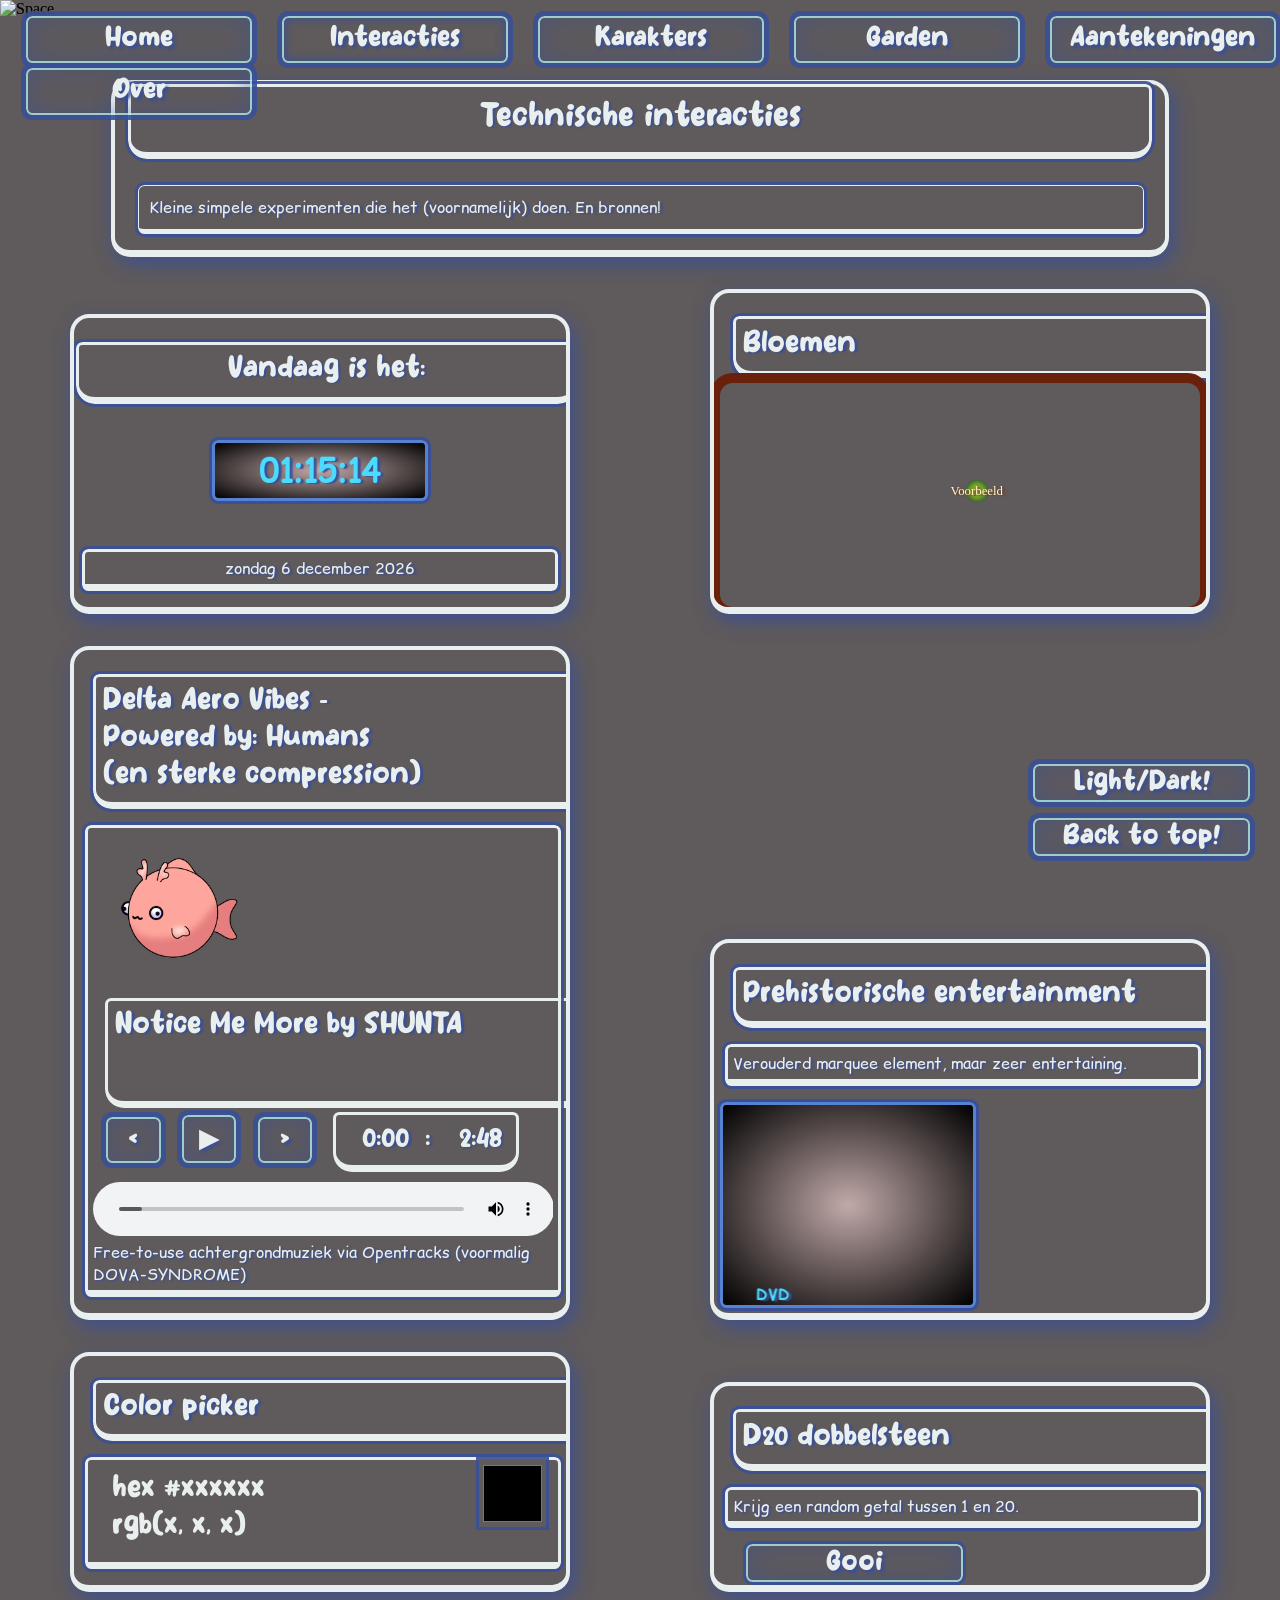
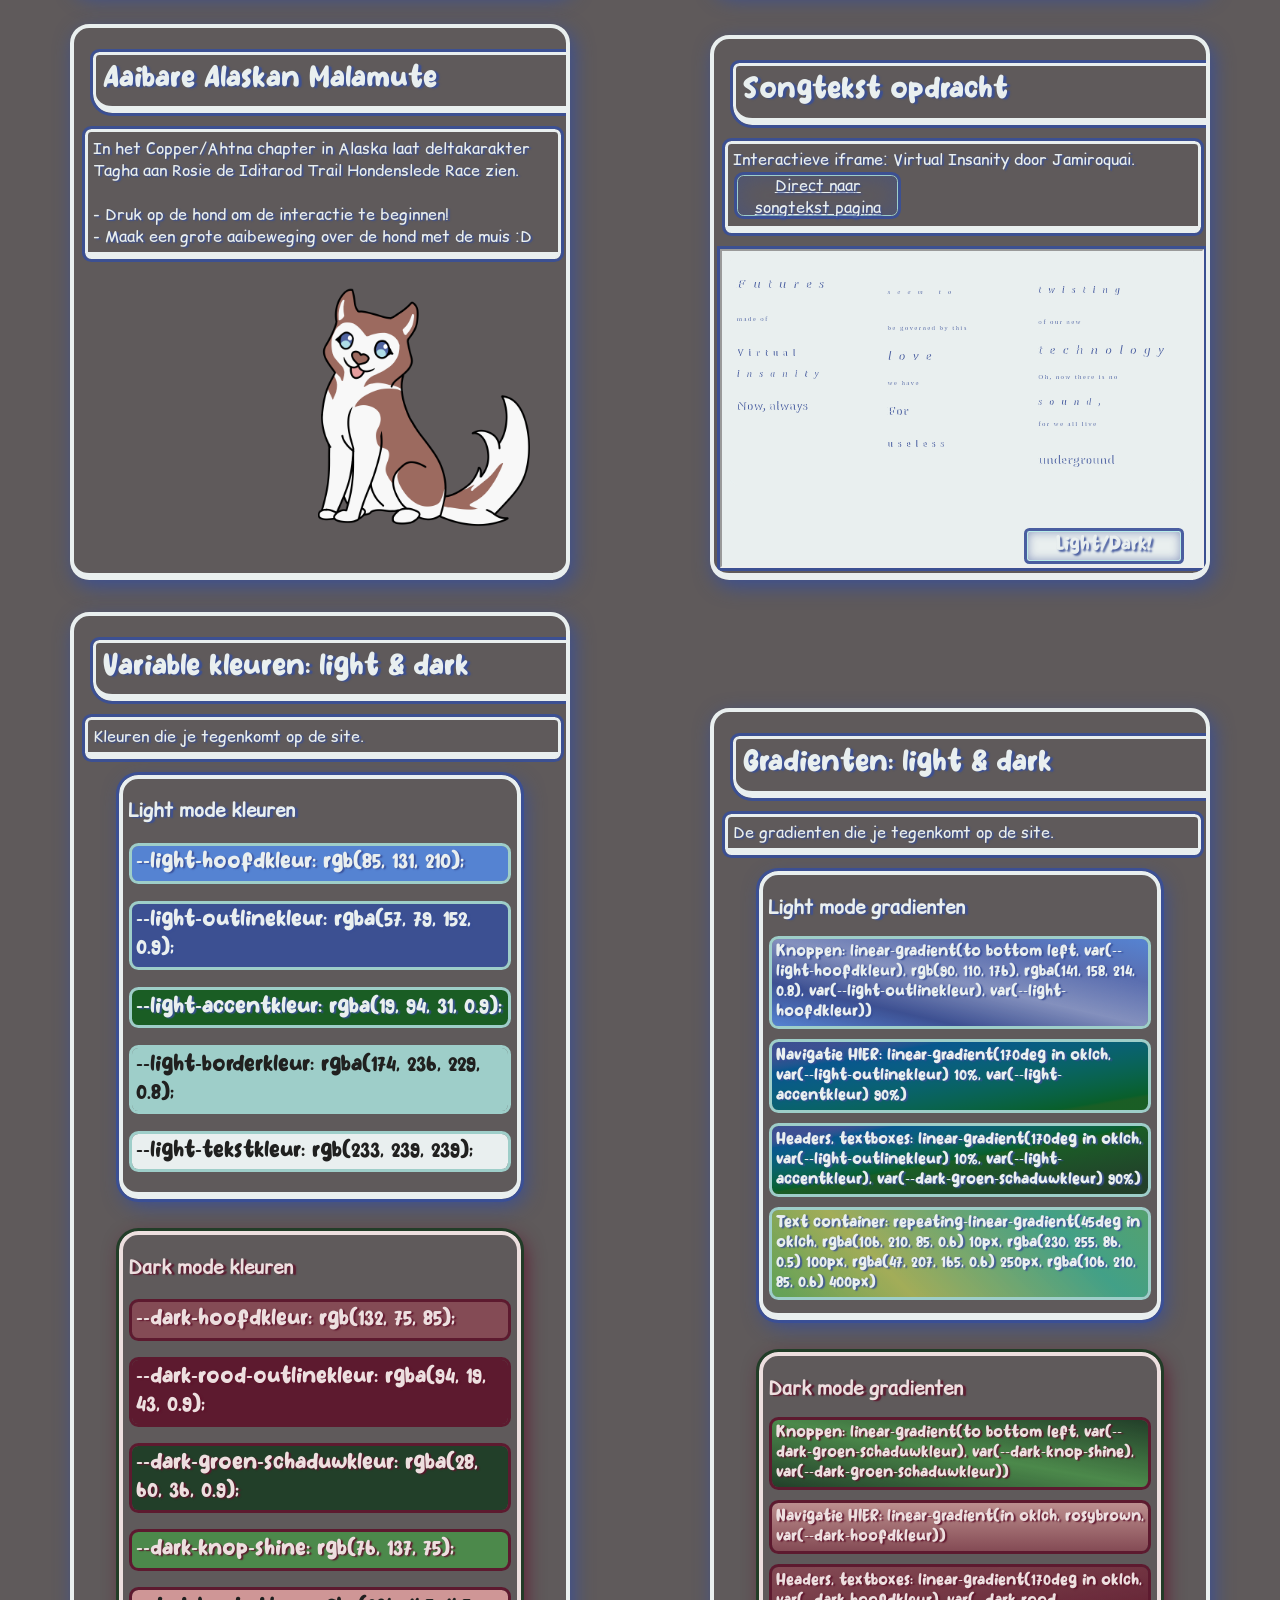
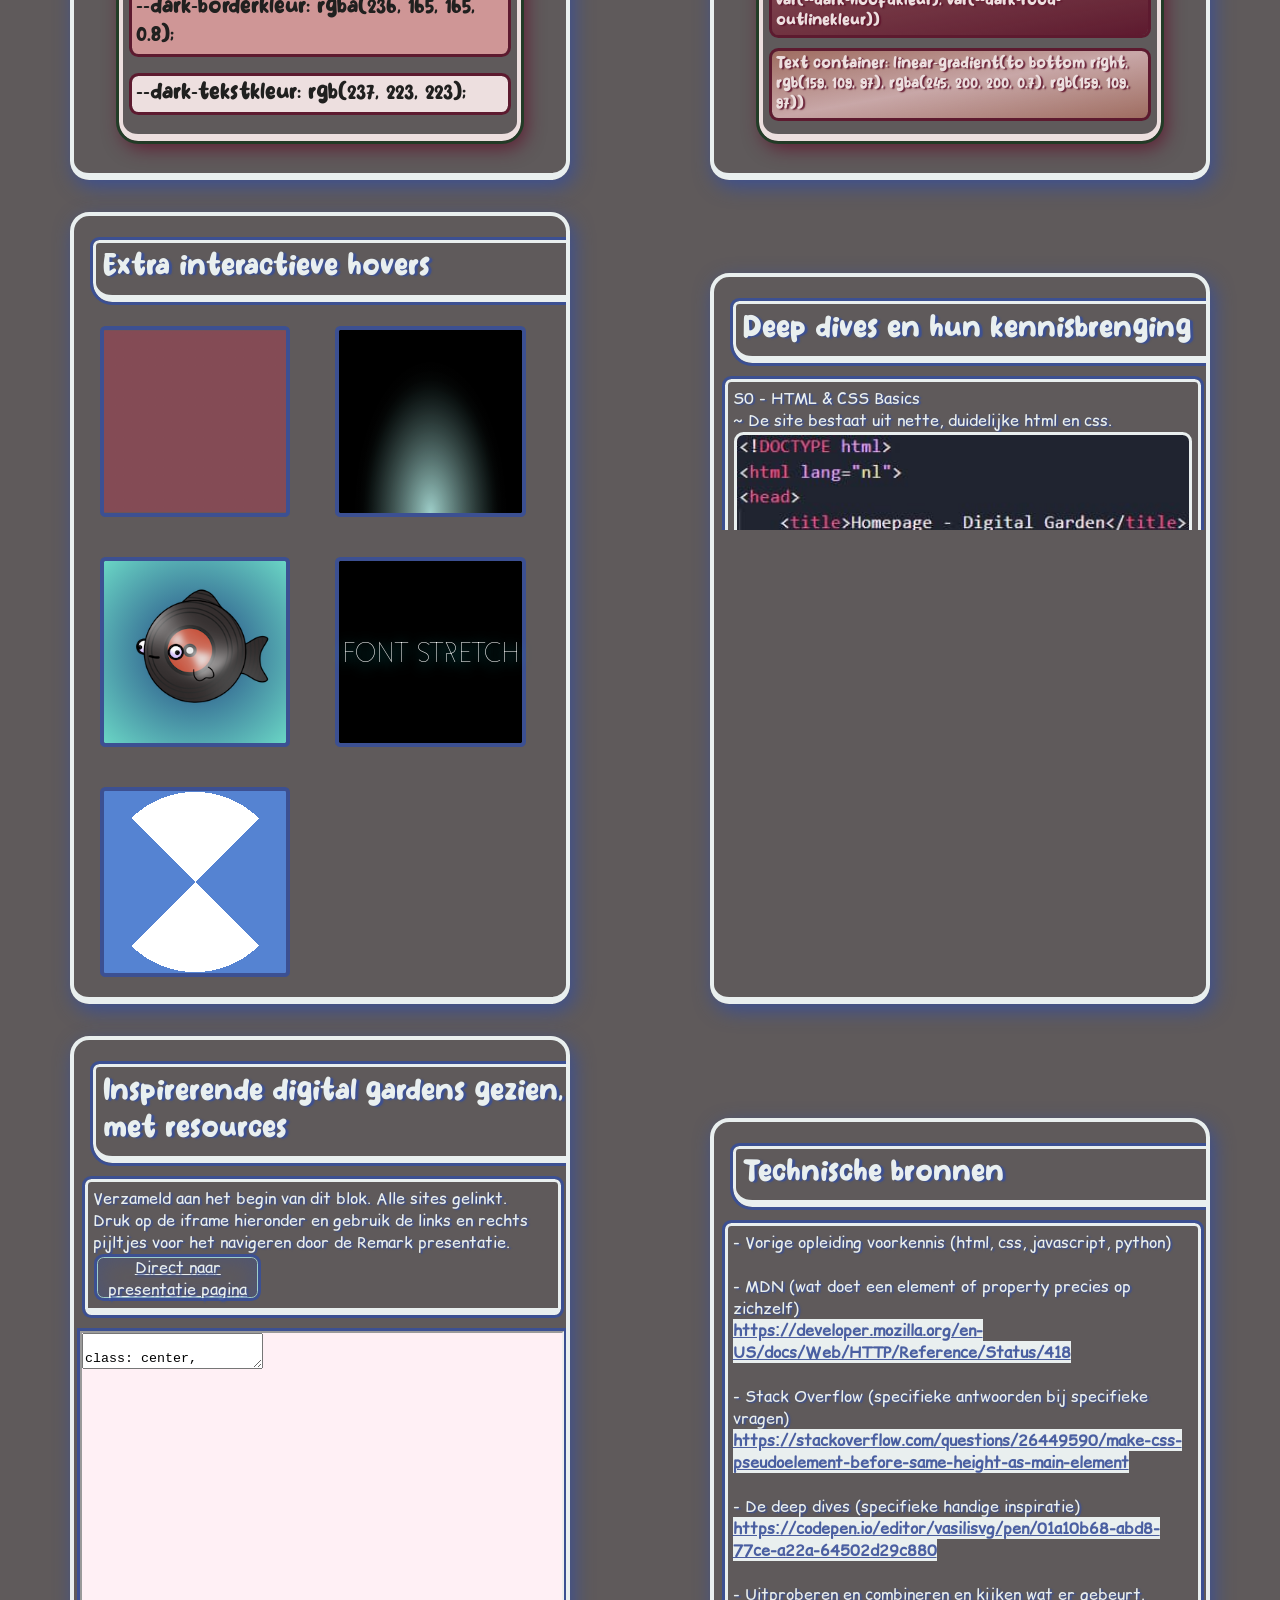
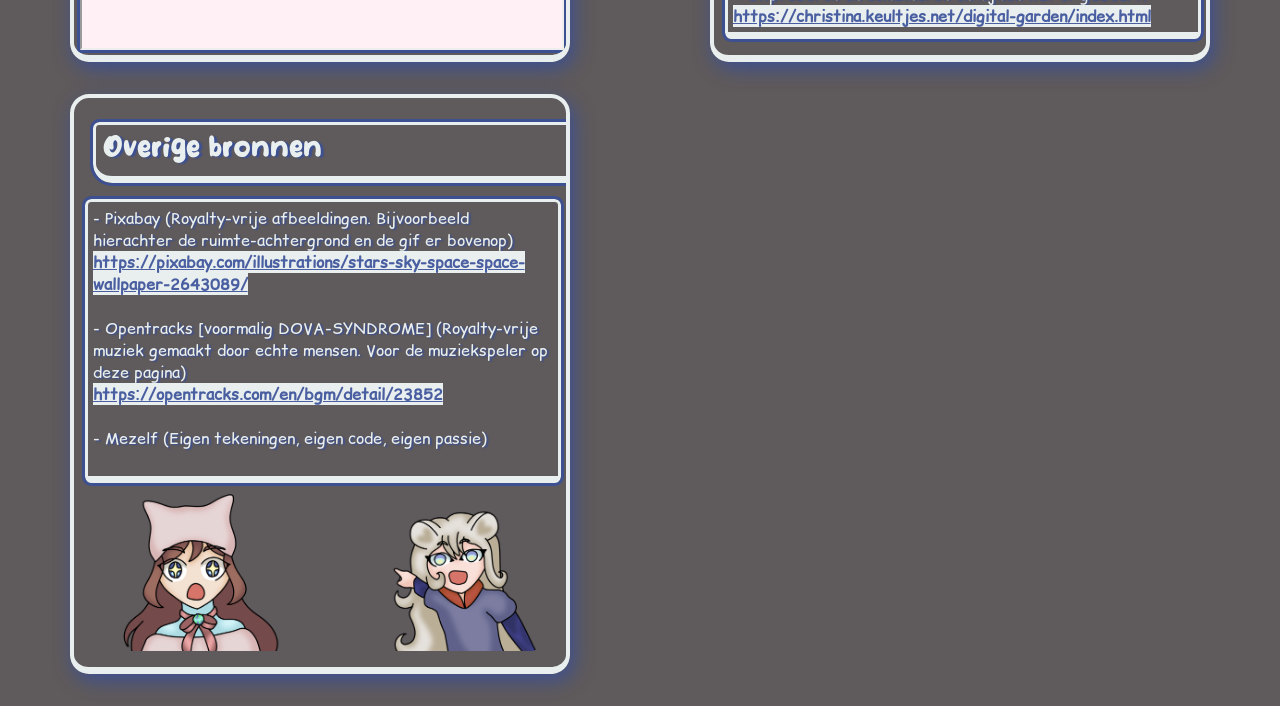
==== commit 3f5f0fcf: "update 2" ====
--- a/html/interactief.html
+++ b/html/interactief.html
@@ -264,7 +264,7 @@
         <p>
         - Pixabay (Royalty-vrije afbeeldingen. Bijvoorbeeld hierachter de ruimte-achtergrond en de gif er bovenop)<br><a>https://pixabay.com/illustrations/stars-sky-space-space-wallpaper-2643089/</a><br><br>
         - Opentracks [voormalig DOVA-SYNDROME] (Royalty-vrije muziek gemaakt door echte mensen. Voor de muziekspeler op deze pagina)<br><a>https://opentracks.com/en/bgm/detail/23852</a><br><br>
-        - Mezelf (Eigen tekeningen, eigen code, eigen passie)<br><br><img src="../images/export-goldi-en-rosie-wojack-pointing.png">
+        - Mezelf (Eigen tekeningen, eigen code, eigen passie)<br><br><img src="../images/export-goldi-en-rosie-wojack-pointing.png" alt="Two drawn characters wow">
     </p>
     </article>
 
